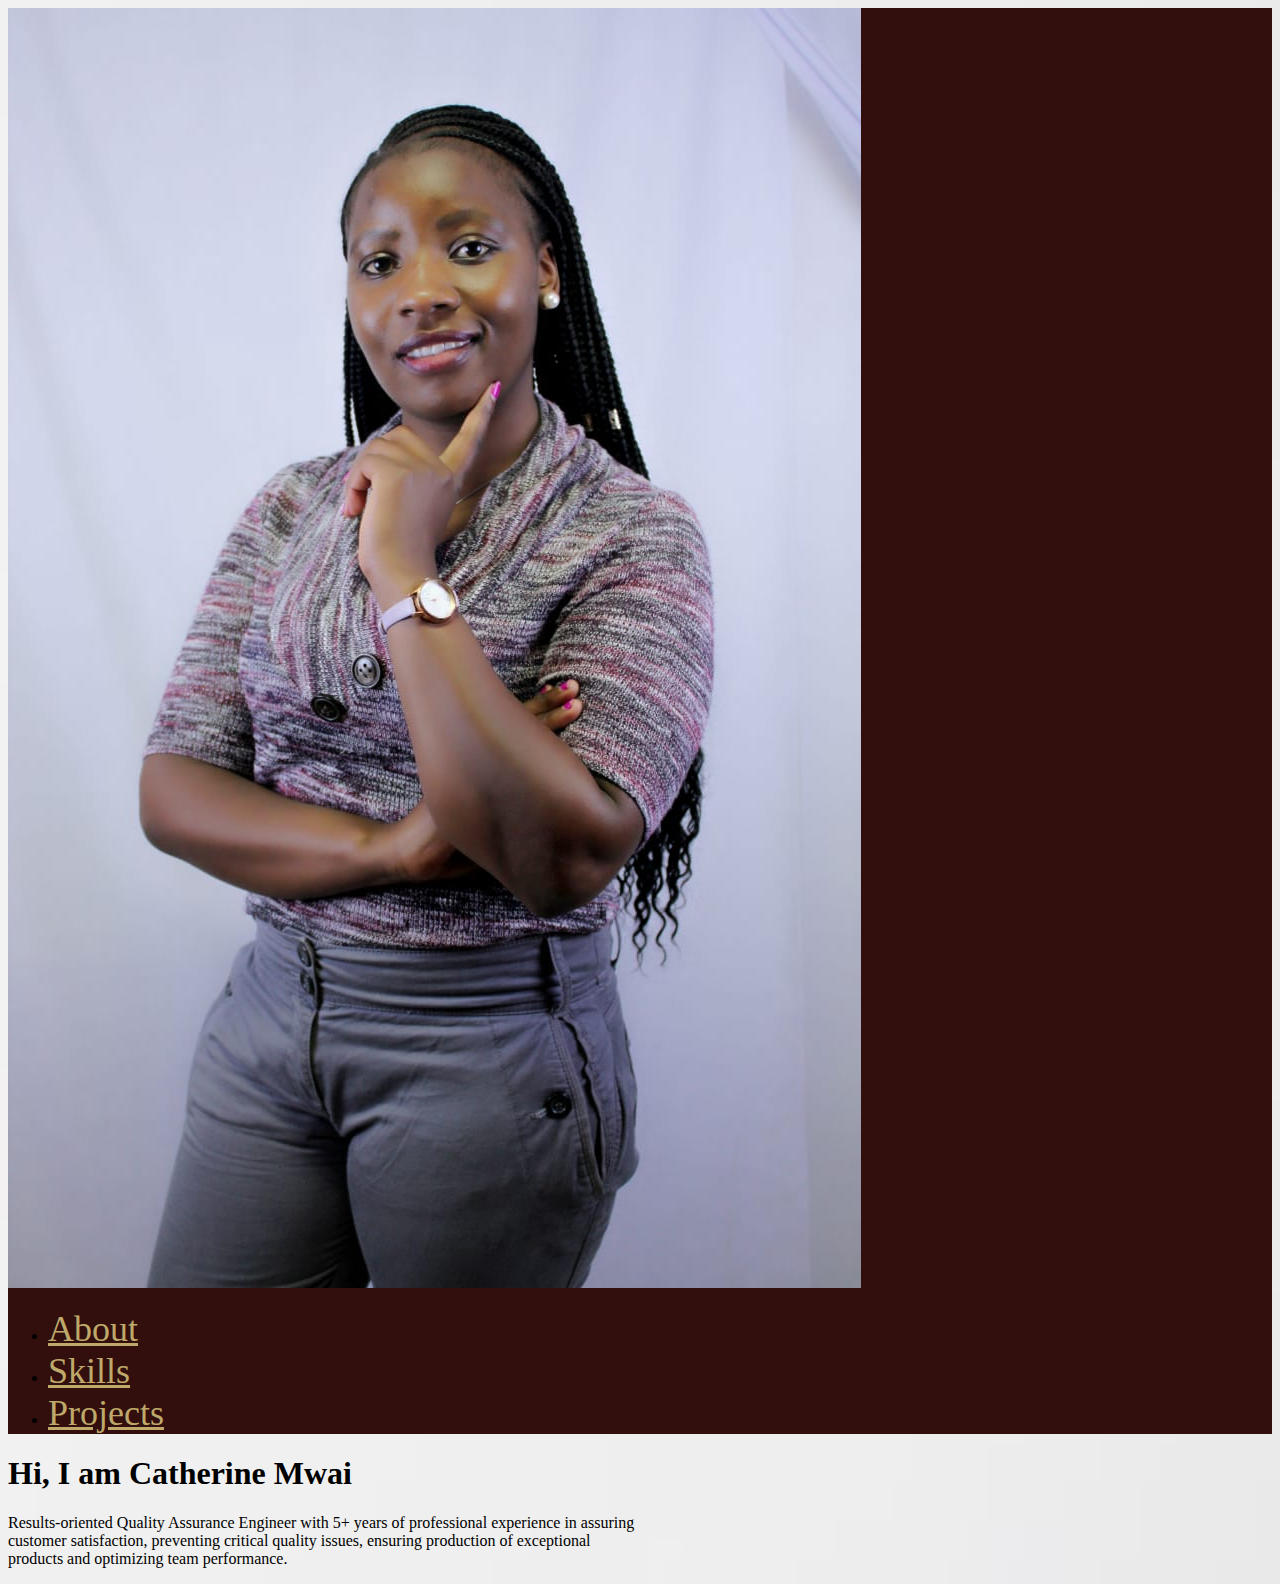
==== index.html @ c465591f "my portfolio index page" ====
<!DOCTYPE html>
<html lang="en">
  <head>
    <meta charset="UTF-8" />
    <meta http-equiv="X-UA-Compatible" content="IE=edge" />
    <meta name="viewport" content="width=device-width, initial-scale=1.0" />
    <title>My Portfolio</title>
    <link rel="stylesheet" href="css/bootstrap.css" />
    <link rel="stylesheet" href="css/style.css" />
  </head>
  <body>
    <div class="container-fluid">
      <div class="row min-vh-100 flex-column flex-md-row">
        <aside class="col-12 col-xs-3 col-xl-2 flex-shrink-1">
          <nav
            id="mainNavbar"
            class="navbar navbar-expand-md navbar-dark bd-dark flex-md-column flex-row align-items-center py-2 sticky-top"
          >
            <div class="text-center p-3">
              <img
                src="./images/profile.jpg"
                alt="Profile Picture"
                class="img-fluid rounded-circle my-4 p-1 d-none d-md-block shadow"
              />
            </div>
            <div class="collapse navbar-collapse order-last" id="nav">
              <ul class="navbar-nav flex-column w-100 justify-content-center">
                <li class="nav-item">
                  <a class="nav-link active" href="index.html">About</a>
                </li>
                <li class="nav-item">
                  <a class="nav-link" href="skills.html">Skills</a>
                </li>
                <li class="nav-item">
                  <a class="nav-link" href="Projects.html">Projects</a>
                </li>
              </ul>
            </div>
          </nav>
        </aside>
        <main class="col px-0 flex-grow-1 align-self-center">
          <div class="container py-3" id="about">
            <h1 class="pb-4">Hi, I am Catherine Mwai</h1>
            <div class="text-wrapp pt-3" style="width: 40rem">
              <p class="fs-2 text text-start">
                Results-oriented Quality Assurance Engineer with 5+ years of
                professional experience in assuring customer satisfaction,
                preventing critical quality issues, ensuring production of
                exceptional products and optimizing team performance.
              </p>
            </div>
          </div>
        </main>
      </div>
    </div>
  </body>
</html>
---- css/style.css ----
body {
  background-image: url("../images/background.jpeg");
  background-repeat: no-repeat;
  background-size: cover;
}

#mainNavbar ul li a {
  color: #bea96a;
  font-size: 36px;
}
.col-xs-3 {
  background-color: #320f0d;
}
#projects .nav-link {
  color: black;
}

#nav a:hover {
  background-color: #f0f0f0;
}
.proj {
  margin-top: 30px;
}
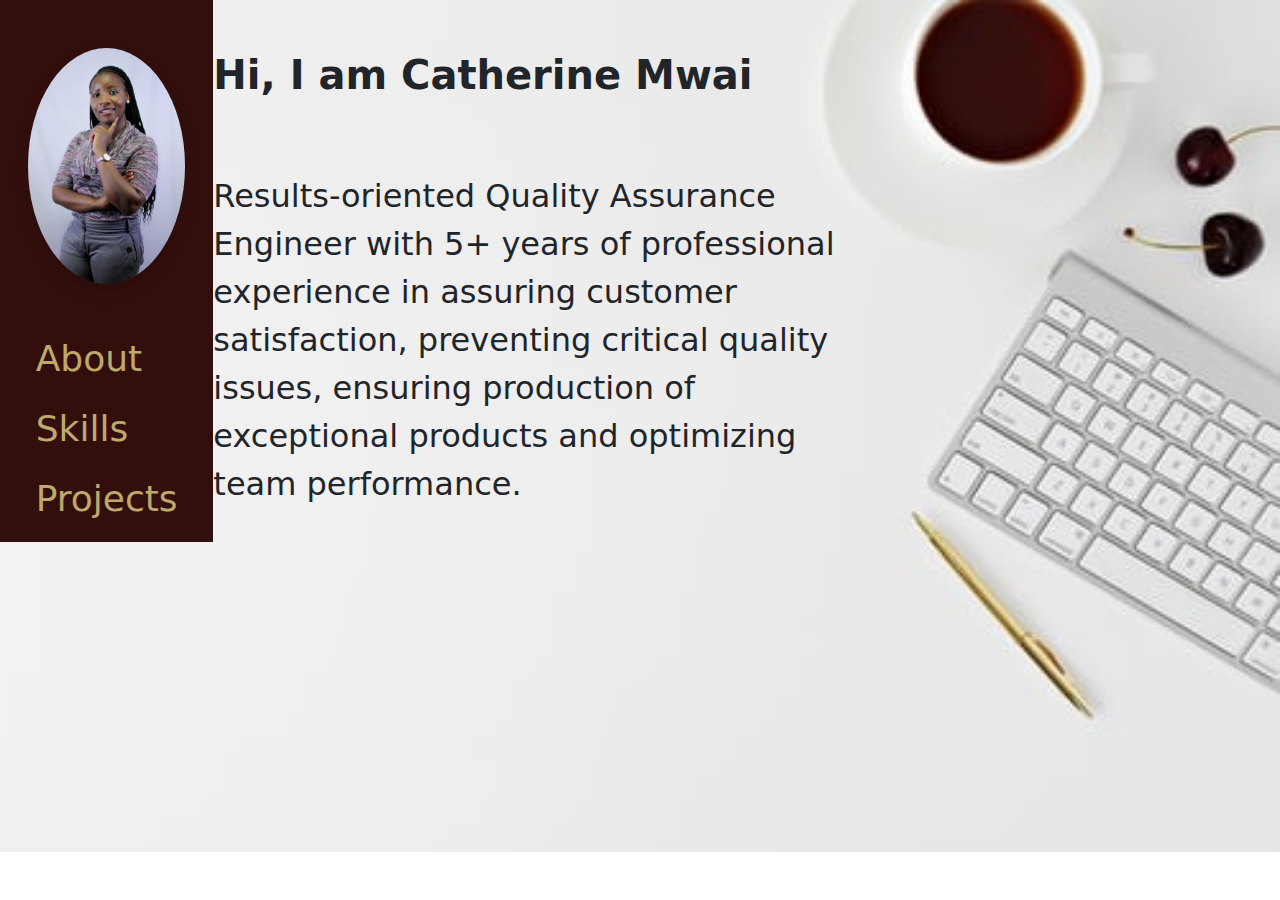
==== commit f9a69a5f: "my portfolio index page" ====
--- a/index.html
+++ b/index.html
@@ -3,7 +3,7 @@
   <head>
     <meta charset="UTF-8" />
     <meta http-equiv="X-UA-Compatible" content="IE=edge" />
-    <meta name="viewport" content="width=device-width, initial-scale=1.0" />
+    <meta name="viewoverrt" content="width=device-width, initial-scale=1.0" />
     <title>My Portfolio</title>
     <link rel="stylesheet" href="css/bootstrap.css" />
     <link rel="stylesheet" href="css/style.css" />
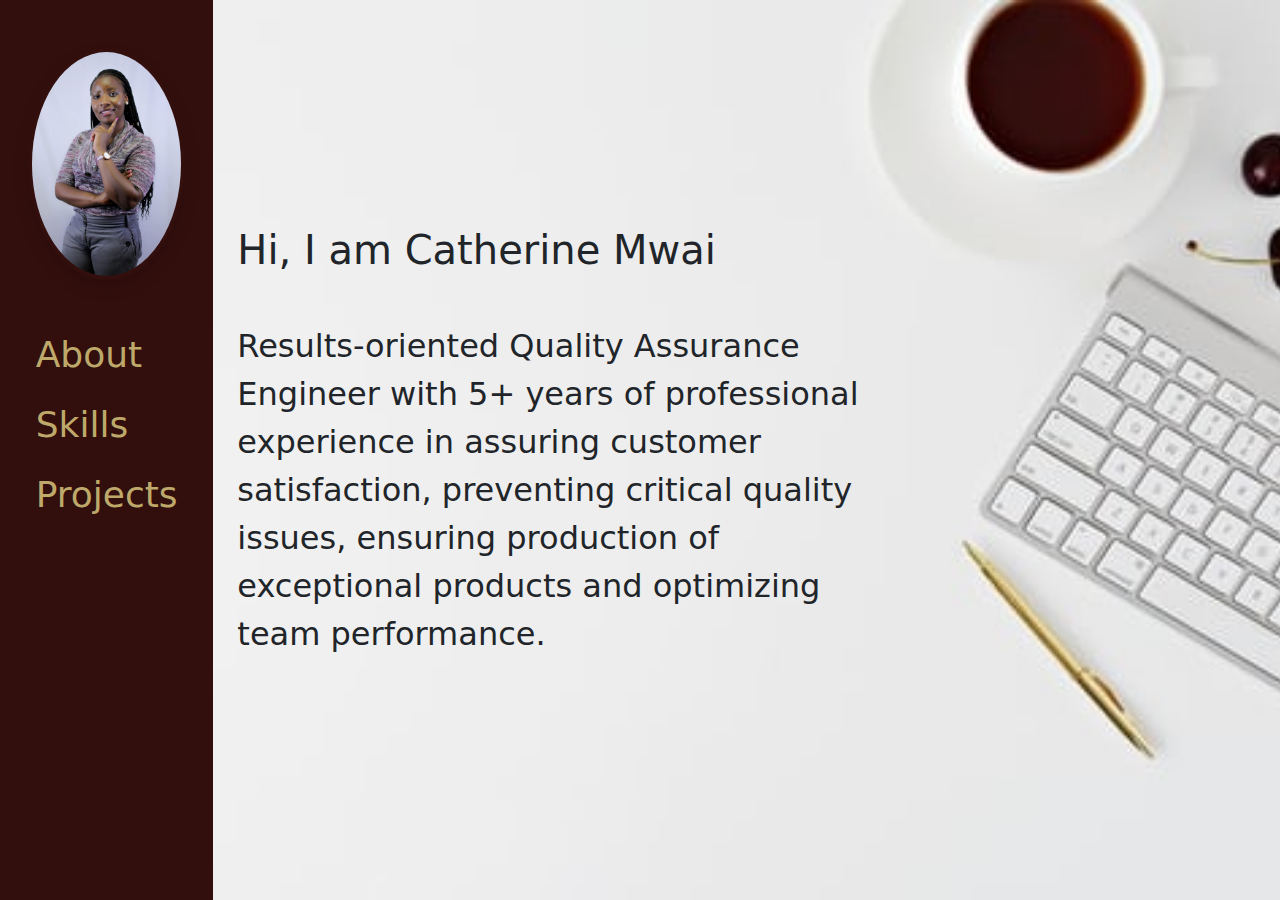
==== commit 5bdfa7c2: "my project" ====
--- a/index.html
+++ b/index.html
@@ -32,7 +32,7 @@
                   <a class="nav-link" href="skills.html">Skills</a>
                 </li>
                 <li class="nav-item">
-                  <a class="nav-link" href="Projects.html">Projects</a>
+                  <a class="nav-link" href="projects.html">Projects</a>
                 </li>
               </ul>
             </div>
